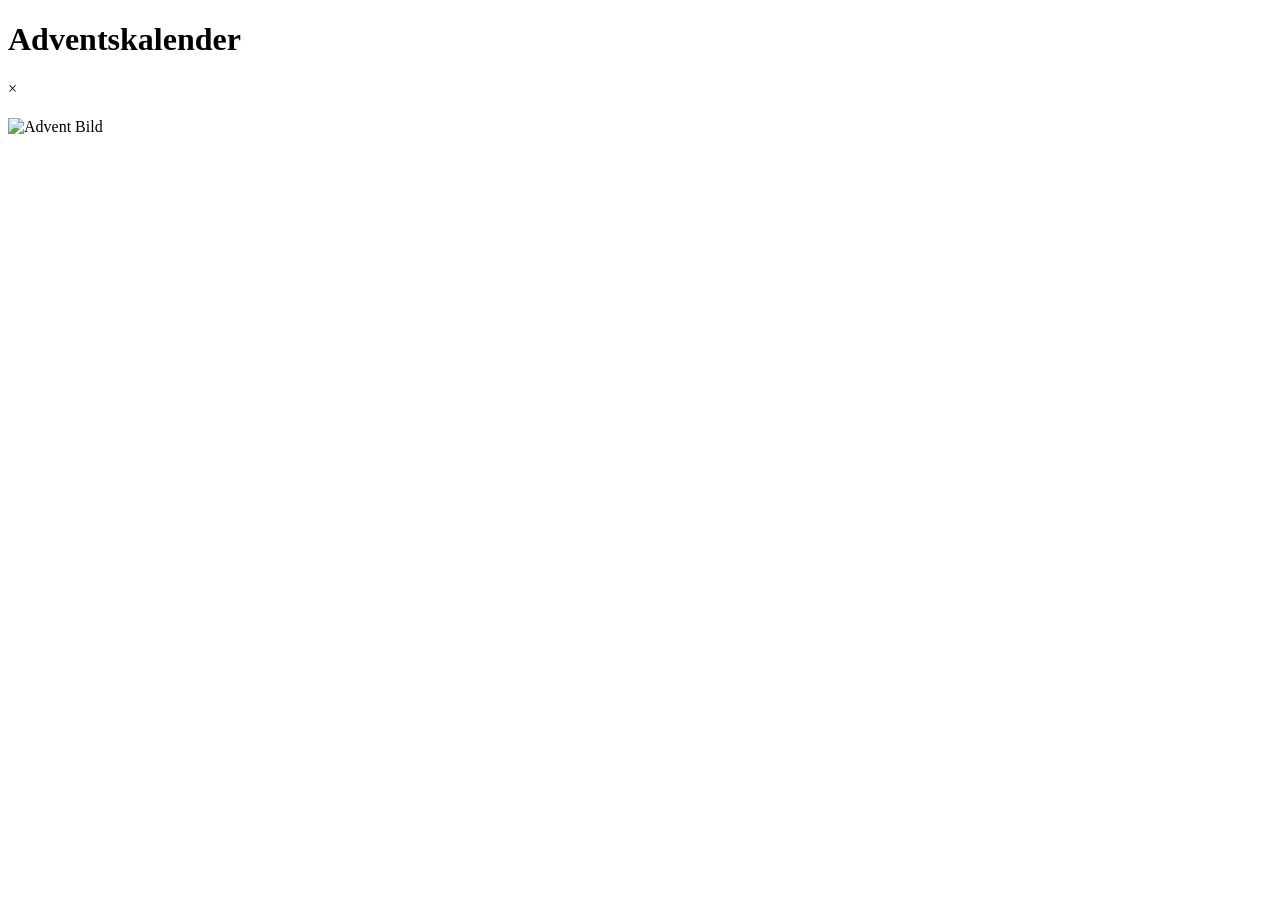
==== index.html @ ffa50a83 "Create index.html" ====
<!DOCTYPE html>
<html lang="de">
<head>
    <meta charset="UTF-8">
    <meta name="viewport" content="width=device-width, initial-scale=1.0">
    <title>Adventskalender</title>
    <link rel="stylesheet" href="css/style.css">
</head>
<body>
    <h1>Adventskalender</h1>
    <div id="calendar-grid" class="calendar-grid"></div>

    <!-- Vollbild Modal -->
    <div id="image-modal" class="modal hidden">
        <span class="close-btn">&times;</span>
        <h2 id="modal-title"></h2>
        <img id="modal-image" src="" alt="Advent Bild">
    </div>

    <!-- Wichtig: type="module" für ES6 Imports -->
    <script type="module" src="js/main.js"></script>
</body>
</html>
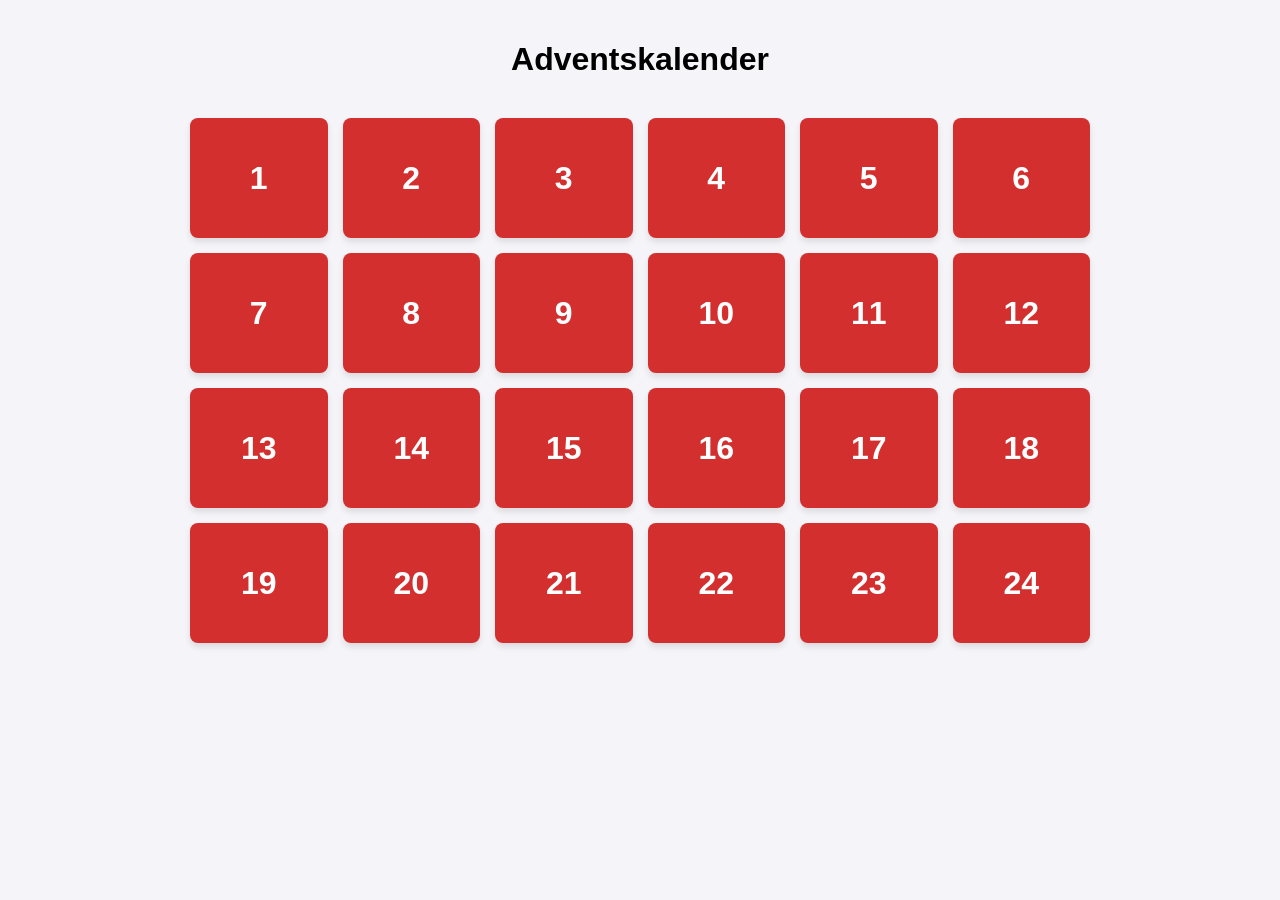
==== commit f9790c04: "Clean up index.html by removing comments Removed commented lines for clarity." ====
--- a/index.html
+++ b/index.html
@@ -10,14 +10,12 @@
     <h1>Adventskalender</h1>
     <div id="calendar-grid" class="calendar-grid"></div>
 
-    <!-- Vollbild Modal -->
     <div id="image-modal" class="modal hidden">
         <span class="close-btn">&times;</span>
         <h2 id="modal-title"></h2>
         <img id="modal-image" src="" alt="Advent Bild">
     </div>
 
-    <!-- Wichtig: type="module" für ES6 Imports -->
     <script type="module" src="js/main.js"></script>
 </body>
 </html>
--- a/css/style.css
+++ b/css/style.css
@@ -0,0 +1,114 @@
+:root {
+    --bg-color: #f4f4f9;
+    --door-color: #d32f2f;
+    --door-hover: #b71c1c;
+    --door-opened: #37474f;
+    --text-color: #ffffff;
+}
+
+body {
+    font-family: Arial, sans-serif;
+    background-color: var(--bg-color);
+    text-align: center;
+    margin: 0;
+    padding: 20px;
+}
+
+/* Kalender Grid */
+.calendar-grid {
+    display: grid;
+    grid-template-columns: repeat(auto-fit, minmax(120px, 1fr));
+    gap: 15px;
+    max-width: 900px;
+    margin: 40px auto;
+}
+
+/* Türchen Design */
+.door {
+    background-color: var(--door-color);
+    color: var(--text-color);
+    height: 120px;
+    display: flex;
+    align-items: center;
+    justify-content: center;
+    font-size: 32px;
+    font-weight: bold;
+    cursor: pointer;
+    border-radius: 8px;
+    box-shadow: 0 4px 6px rgba(0,0,0,0.1);
+    transition: transform 0.2s, background-color 0.3s;
+}
+
+.door:hover {
+    transform: scale(1.05);
+    background-color: var(--door-hover);
+}
+
+/* Geöffnete Türchen */
+.door.opened {
+    background-color: var(--door-opened);
+    opacity: 0.7;
+    border: 2px dashed #90a4ae;
+    box-shadow: inset 0 0 10px rgba(0,0,0,0.5);
+}
+
+/* Modal (Vollbild) */
+.modal {
+    position: fixed;
+    top: 0; left: 0; width: 100%; height: 100%;
+    background-color: rgba(0,0,0,0.92);
+    display: flex;
+    flex-direction: column;
+    align-items: center;
+    justify-content: center;
+    z-index: 1000;
+    color: white;
+}
+
+.modal.hidden {
+    display: none;
+}
+
+.modal img {
+    max-width: 90%;
+    max-height: 75vh;
+    border: 4px solid white;
+    border-radius: 4px;
+    margin-top: 15px;
+}
+
+.close-btn {
+    position: absolute;
+    top: 20px;
+    right: 40px;
+    font-size: 50px;
+    cursor: pointer;
+    color: white;
+}
+
+/* Config Seite Basics */
+.config-form {
+    max-width: 600px;
+    margin: 0 auto 20px;
+    text-align: left;
+}
+.config-row {
+    display: flex;
+    gap: 10px;
+    margin-bottom: 10px;
+}
+.config-row input {
+    flex: 1;
+    padding: 5px;
+}
+.btn {
+    padding: 10px 20px;
+    font-size: 16px;
+    cursor: pointer;
+}
+textarea {
+    width: 100%;
+    max-width: 600px;
+    margin-top: 20px;
+    font-family: monospace;
+}
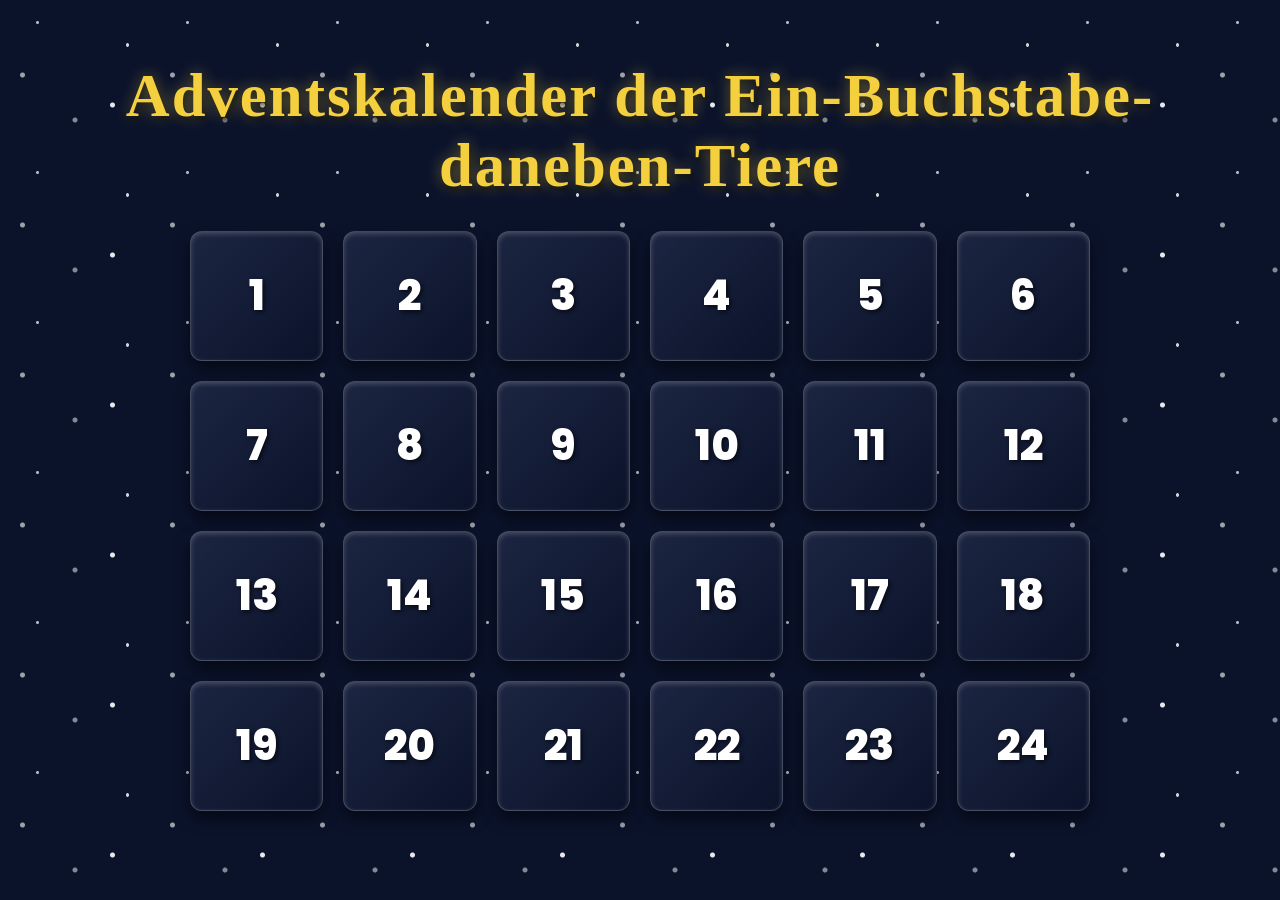
==== commit 0baf000e: "a" ====
--- a/index.html
+++ b/index.html
@@ -3,11 +3,11 @@
 <head>
     <meta charset="UTF-8">
     <meta name="viewport" content="width=device-width, initial-scale=1.0">
-    <title>Adventskalender</title>
+    <title>Adventskalender der Ein-Buchstabe-daneben-Tiere</title>
     <link rel="stylesheet" href="css/style.css">
 </head>
 <body>
-    <h1>Adventskalender</h1>
+    <h1>Adventskalender der Ein-Buchstabe-daneben-Tiere</h1>
     <div id="calendar-grid" class="calendar-grid"></div>
 
     <div id="image-modal" class="modal hidden">
--- a/css/style.css
+++ b/css/style.css
@@ -1,114 +1,210 @@
+@import url('https://fonts.googleapis.com/css2?family=Mountains+of+Christmas:wght@700&family=Poppins:wght@400;600;800&display=swap');
+
+/* Verhindert, dass Padding/Border Elemente breiter machen als 100% */
+* {
+    box-sizing: border-box;
+}
+
 :root {
-    --bg-color: #f4f4f9;
-    --door-color: #d32f2f;
-    --door-hover: #b71c1c;
-    --door-opened: #37474f;
+    --bg-night: #0b132b; 
+    --gold: #f4d03f;
+    --door-future: linear-gradient(135deg, #c1121f, #780000); 
+    --door-past: linear-gradient(135deg, #1c2541, #0b132b);   
+    --door-today: linear-gradient(135deg, #2a9d8f, #14532d);  
     --text-color: #ffffff;
 }
 
 body {
-    font-family: Arial, sans-serif;
-    background-color: var(--bg-color);
+    font-family: 'Poppins', sans-serif;
+    background-color: var(--bg-night);
+    background-image: 
+        radial-gradient(circle at 15% 50%, rgba(255, 255, 255, 0.6) 2px, transparent 3px),
+        radial-gradient(circle at 85% 30%, rgba(255, 255, 255, 0.8) 1.5px, transparent 2px),
+        radial-gradient(circle at 50% 80%, rgba(255, 255, 255, 0.5) 2px, transparent 3px),
+        radial-gradient(circle at 25% 15%, rgba(255, 255, 255, 0.7) 1px, transparent 2px),
+        radial-gradient(circle at 75% 70%, rgba(255, 255, 255, 0.9) 2px, transparent 3px);
+    background-size: 150px 150px;
+    color: var(--text-color);
     text-align: center;
     margin: 0;
     padding: 20px;
+    min-height: 100vh;
+    overflow-x: hidden; /* Schneidet überstehende Elemente strikt ab */
+}
+
+h1 {
+    font-family: 'Mountains of Christmas', cursive;
+    /* Dynamische Schriftgröße: min 2rem, passt sich an Viewport-Breite (vw) an, max 3.8rem */
+    font-size: clamp(2.5rem, 10vw, 3.8rem);
+    color: var(--gold);
+    margin-bottom: 30px;
+    letter-spacing: 2px;
+    text-shadow: 0 0 15px rgba(244, 208, 63, 0.4), 2px 4px 4px rgba(0,0,0,0.6);
+    /* Falls das Wort immer noch zu lang ist, darf es notfalls umbrechen */
+    word-wrap: break-word;
 }
 
 /* Kalender Grid */
 .calendar-grid {
     display: grid;
-    grid-template-columns: repeat(auto-fit, minmax(120px, 1fr));
-    gap: 15px;
+    grid-template-columns: repeat(auto-fit, minmax(130px, 1fr));
+    gap: 20px;
     max-width: 900px;
-    margin: 40px auto;
-}
-
-/* Türchen Design */
+    margin: 30px auto;
+}
+
+/* Basis Türchen Design */
 .door {
-    background-color: var(--door-color);
+    position: relative; 
     color: var(--text-color);
-    height: 120px;
+    height: 130px;
     display: flex;
     align-items: center;
     justify-content: center;
-    font-size: 32px;
-    font-weight: bold;
+    font-size: 42px;
+    font-weight: 800;
     cursor: pointer;
-    border-radius: 8px;
-    box-shadow: 0 4px 6px rgba(0,0,0,0.1);
-    transition: transform 0.2s, background-color 0.3s;
-}
-
-.door:hover {
-    transform: scale(1.05);
-    background-color: var(--door-hover);
-}
-
-/* Geöffnete Türchen */
+    border-radius: 12px;
+    box-shadow: 0 8px 15px rgba(0, 0, 0, 0.5), inset 0 2px 5px rgba(255, 255, 255, 0.2);
+    border: 1px solid rgba(255, 255, 255, 0.1);
+    text-shadow: 2px 2px 4px rgba(0,0,0,0.6);
+    transition: all 0.3s cubic-bezier(0.4, 0, 0.2, 1);
+}
+
+.door::after {
+    position: absolute;
+    bottom: 8px;
+    right: 12px;
+    font-size: 18px;
+    opacity: 0.7;
+    text-shadow: none;
+    filter: drop-shadow(0 2px 2px rgba(0,0,0,0.5));
+}
+
+.door:not(.future):not(.opened):hover {
+    transform: translateY(-5px) scale(1.03);
+    box-shadow: 0 15px 25px rgba(0, 0, 0, 0.6), inset 0 2px 5px rgba(255, 255, 255, 0.3);
+    filter: brightness(1.15);
+}
+
+.door.future {
+    background: var(--door-future);
+    cursor: not-allowed;
+    opacity: 0.9;
+}
+.door.future::after { content: '❄️'; }
+
+.door.past {
+    background: var(--door-past);
+    border: 1px solid rgba(255, 255, 255, 0.2);
+}
+
+.door.today {
+    background: var(--door-today);
+    box-shadow: 0 0 25px rgba(42, 157, 143, 0.6), inset 0 2px 5px rgba(255, 255, 255, 0.4);
+    border: 2px solid var(--gold);
+    color: var(--gold); 
+}
+.door.today::after { 
+    content: '⭐'; 
+    opacity: 1; 
+    font-size: 22px;
+    filter: drop-shadow(0 0 8px var(--gold));
+}
+
 .door.opened {
-    background-color: var(--door-opened);
-    opacity: 0.7;
-    border: 2px dashed #90a4ae;
-    box-shadow: inset 0 0 10px rgba(0,0,0,0.5);
+    background: rgba(28, 37, 65, 0.4);
+    color: rgba(255, 255, 255, 0.3);
+    text-shadow: none;
+    border: 2px dashed rgba(255, 255, 255, 0.1);
+    box-shadow: inset 0 10px 15px rgba(0,0,0,0.5);
+    transform: scale(0.96);
+}
+.door.opened::after { content: '🎁'; opacity: 0.4; }
+
+.door.opened:hover {
+    transform: scale(0.96);
+    background: rgba(28, 37, 65, 0.6);
+    color: rgba(255, 255, 255, 0.5);
 }
 
 /* Modal (Vollbild) */
 .modal {
     position: fixed;
     top: 0; left: 0; width: 100%; height: 100%;
-    background-color: rgba(0,0,0,0.92);
+    background-color: rgba(11, 19, 43, 0.95);
+    backdrop-filter: blur(8px); 
     display: flex;
     flex-direction: column;
     align-items: center;
     justify-content: center;
     z-index: 1000;
     color: white;
+    opacity: 1;
+    transition: opacity 0.3s ease;
 }
 
 .modal.hidden {
-    display: none;
+    opacity: 0;
+    pointer-events: none;
+}
+
+.modal h2 {
+    font-family: 'Mountains of Christmas', cursive;
+    /* Auch im Modal die Schriftgröße responsiv machen */
+    font-size: clamp(2rem, 8vw, 3rem);
+    color: var(--gold);
+    margin-bottom: 15px;
+    letter-spacing: 1px;
+    text-shadow: 0 4px 6px rgba(0,0,0,0.8);
+    text-align: center;
+    padding: 0 20px;
 }
 
 .modal img {
     max-width: 90%;
-    max-height: 75vh;
-    border: 4px solid white;
-    border-radius: 4px;
-    margin-top: 15px;
+    max-height: 70vh;
+    border: 4px solid var(--gold);
+    border-radius: 8px;
+    box-shadow: 0 25px 50px rgba(0, 0, 0, 0.8);
 }
 
 .close-btn {
     position: absolute;
-    top: 20px;
-    right: 40px;
+    top: 15px;
+    right: 25px;
     font-size: 50px;
     cursor: pointer;
-    color: white;
-}
-
-/* Config Seite Basics */
-.config-form {
-    max-width: 600px;
-    margin: 0 auto 20px;
-    text-align: left;
-}
-.config-row {
-    display: flex;
-    gap: 10px;
-    margin-bottom: 10px;
-}
-.config-row input {
-    flex: 1;
-    padding: 5px;
-}
-.btn {
-    padding: 10px 20px;
-    font-size: 16px;
-    cursor: pointer;
-}
-textarea {
-    width: 100%;
-    max-width: 600px;
-    margin-top: 20px;
-    font-family: monospace;
-}
+    color: var(--gold);
+    opacity: 0.7;
+    transition: opacity 0.2s;
+}
+
+.close-btn:hover {
+    opacity: 1;
+}
+
+/* Smartphone-Optimierungen */
+@media (max-width: 500px) {
+    body {
+        padding: 10px;
+    }
+    .calendar-grid {
+        /* Erlaubt schmalere Türen, damit immer mind. 2 in eine Reihe passen */
+        grid-template-columns: repeat(auto-fit, minmax(100px, 1fr));
+        gap: 12px;
+        margin: 20px auto;
+    }
+    .door {
+        height: 100px;
+        font-size: 32px;
+    }
+    .door::after {
+        font-size: 14px;
+        bottom: 5px;
+        right: 8px;
+    }
+    .door.today::after {
+        font-size: 18px;
+    }
+                                                                     }
